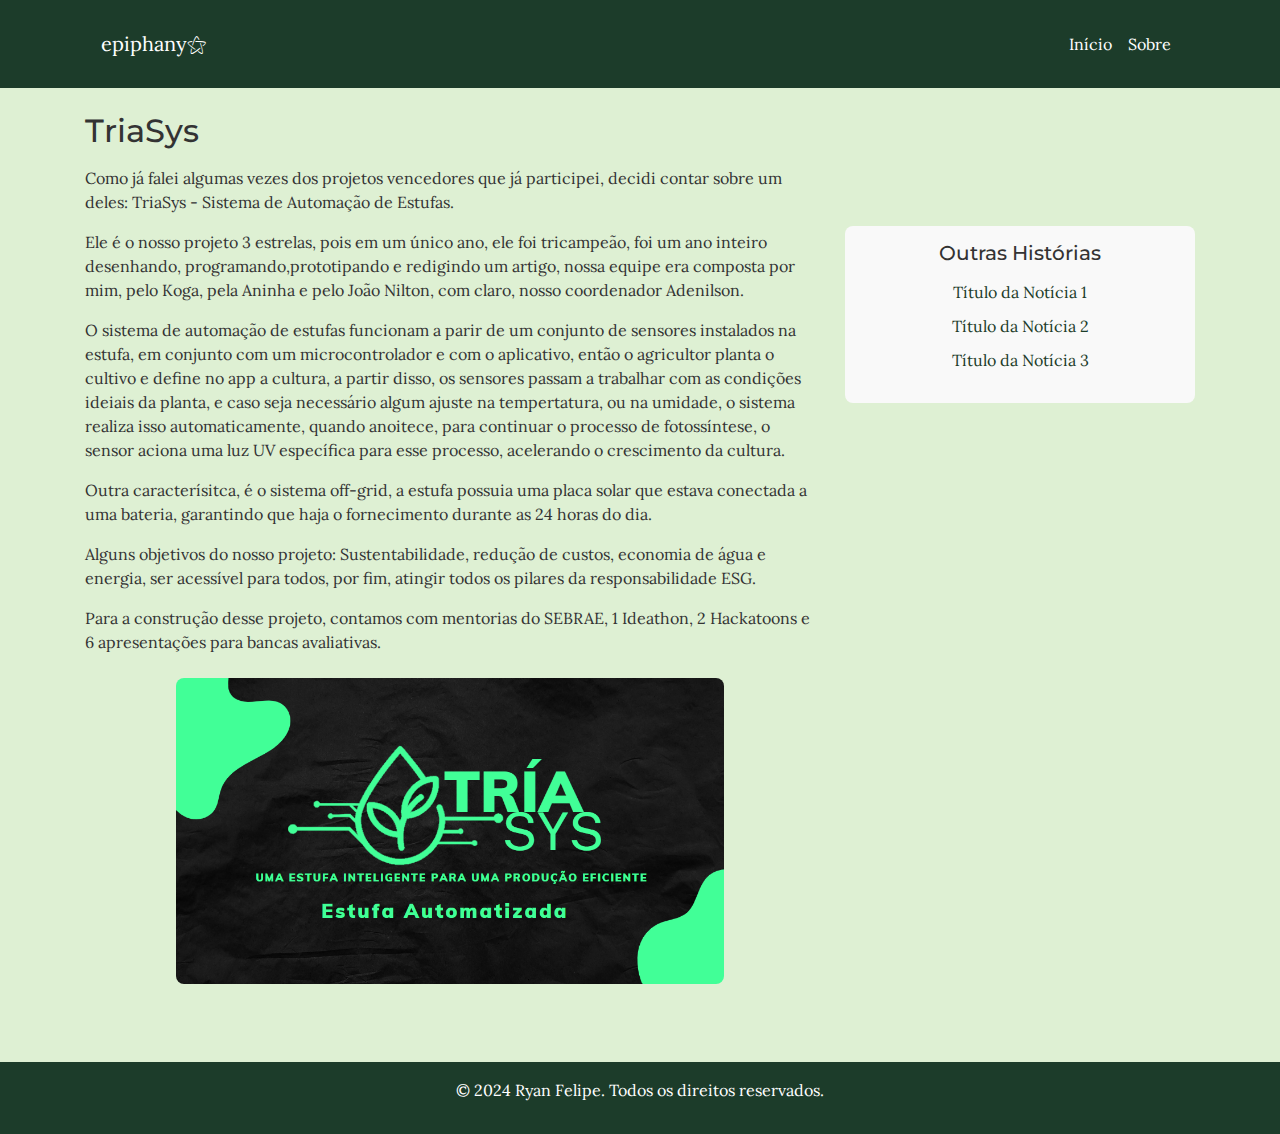
==== html/estufa.html @ 69659566 "Adicionando Arquivos" ====
<!DOCTYPE html>
<html lang="pt-br">

<head>
    <meta charset="UTF-8">
    <meta name="viewport" content="width=device-width, initial-scale=1.0">
    <title>epiphany</title>
    <link rel="shortcut icon" href="../img/favicon.ico" type="image/x-icon">
    <link rel="stylesheet" href="https://stackpath.bootstrapcdn.com/bootstrap/4.5.2/css/bootstrap.min.css">
    <link rel="stylesheet" href="../css/styles.css">
</head>

<body>
    <header class="bg-cabecalho p-3">
        <div class="container">
            <nav class="navbar navbar-expand-lg navbar-dark">
                <a class="navbar-brand text-white" href="../index.html">epiphany⚝</a>
                <button class="navbar-toggler" type="button" data-toggle="collapse" data-target="#menuPrincipal"
                    aria-controls="menuPrincipal" aria-expanded="false" aria-label="Toggle navigation">
                    <span class="navbar-toggler-icon"></span>
                </button>
                <div class="collapse navbar-collapse" id="menuPrincipal">
                    <ul class="navbar-nav ml-auto">
                        <li class="nav-item"><a class="nav-link text-white" href="../index.html">Início</a></li>
                        <li class="nav-item"><a class="nav-link text-white" href="sobre.html">Sobre</a></li>
                    </ul>
                </div>
            </nav>
        </div>
    </header>

    <main class="container mt-4">
        <article class="parte-principal">
            <h1 class="mb-3">TriaSys</h1>
            <div class="row">
                <div class="col-md-8">
                    <section class="textos">
                        <p>Como já falei algumas vezes dos projetos vencedores que já participei, decidi contar sobre um deles: TriaSys - Sistema de Automação de Estufas.</p>
                        <p>Ele é o nosso projeto 3 estrelas, pois em um único ano, ele foi tricampeão, foi um ano inteiro desenhando, programando,prototipando e redigindo um artigo, nossa equipe era composta por mim, pelo Koga, pela Aninha e pelo João Nilton, com claro, nosso coordenador Adenilson.</p>
                        <p>O sistema de automação de estufas funcionam a parir de um conjunto de sensores instalados na estufa, em conjunto com um microcontrolador e com o aplicativo, então o agricultor planta o cultivo e define no app a cultura, a partir disso, os sensores passam a trabalhar com as condições ideiais da planta, e caso seja necessário algum ajuste na tempertatura, ou na umidade, o sistema realiza isso automaticamente, quando anoitece, para continuar o processo de fotossíntese, o sensor aciona uma luz UV específica para esse processo, acelerando o crescimento da cultura.</p>
                        <p>Outra caracterísitca, é o sistema off-grid, a estufa possuia uma placa solar que estava conectada a uma bateria, garantindo que haja o fornecimento durante as 24 horas do dia.</p>
                        <p>Alguns objetivos do nosso projeto: Sustentabilidade, redução de custos, economia de água e energia, ser acessível para todos, por fim, atingir todos os pilares da responsabilidade ESG.</p>
                        <p>Para a construção desse projeto, contamos com mentorias do SEBRAE, 1 Ideathon, 2 Hackatoons e 6 apresentações para bancas avaliativas.</p>
                        <div class="text-center my-4">
                            <img src="../img/estufa1.png" alt="Equipe Ceep Robótica 2023 com Rony Miranda"
                                class="img-fluid w-75">
                        </div>
                    </section>
                </div>
                <div class="col-md-4">
                    <div class="sidebar">
                        <h3>Outras Histórias</h3>
                        <ul class="list-unstyled">
                            <li><a href="noticia1.html">Título da Notícia 1</a></li>
                            <li><a href="noticia2.html">Título da Notícia 2</a></li>
                            <li><a href="noticia3.html">Título da Notícia 3</a></li>
                        </ul>
                    </div>
                </div>
            </div>
        </article>
    </main>

    <footer class="bg-cabecalho text-white text-center p-3 mt-4">
        <p>&copy; 2024 Ryan Felipe. Todos os direitos reservados.</p>
    </footer>

    <!-- LINK DOS SCRIPTS PARA UTILZAR EFEITOS DO BOOTSTRAP E DO JQUERY -->
    <script src="https://code.jquery.com/jquery-3.5.1.slim.min.js"></script>
    <script src="https://cdn.jsdelivr.net/npm/bootstrap@4.5.2/dist/js/bootstrap.bundle.min.js"></script>
</body>

</html>
---- css/styles.css ----
@import url('https://fonts.googleapis.com/css2?family=Montserrat:wght@400;700&family=Lora:wght@400;700&display=swap');

:root {
    --cor-primaria: #1c3c2a;
    --cor-secundaria: #ffffff;
    --cor-texto: #333333;
    --cor-cabecalho: #1c3c2a;
}

/* GERAIS */

html,
body {
    height: 100%;
    margin: 0;
}


body {
    display: flex;
    flex-direction: column;
    font-family: 'Lora', serif;
    color: var(--cor-texto);
    background-color: #def0d3;
}

main {
    flex: 1;
}

footer {
    background-color: var(--cor-cabecalho);
    color: var(--cor-secundaria);
    text-align: center;
    padding: 10px 0;
}

/* ESTILOS PÁGINA INICIAL */

.bg-cabecalho {
    background-color: var(--cor-cabecalho);
}

h1,
h2,
h3,
h4 {
    margin: 0;
    font-family: 'Montserrat', sans-serif;
}

.parte-destaque p,
.publi-card .card-text {
    color: #555;
}

.btn-leia-mais {
    background-color: var(--cor-primaria);
    color: var(--cor-secundaria);
    border: none;
    transition: background-color 0.3s;
}

.btn-leia-mais:hover {
    background-color: #0d2015;
    color: #fff;
}

.publi-card {
    margin-bottom: 20px;
}

.publi-card .card-img-top {
    height: 200px;
    object-fit: cover;
}

button a {
    color: #fff;
    text-decoration: none;
}

button a:hover {
    color: #fff;
    text-decoration: none;
}


/* ESTILOS DEDICADOS AS PÁGINAS DE NOTÍCIA */

.parte-principal {
    margin-bottom: 30px;
}

.parte-principal h1 {
    font-size: 2rem;
    color: var(--cor-texto);
}

.parte-principal img {
    max-width: 100%;
    height: auto;
    border-radius: 8px;
}

/* Adiciona margem superior ao título "Outras Histórias" */
.sidebar {
    background-color: #f9f9f9;
    padding: 15px;
    border-radius: 8px;
    margin-top: 17%;
}

.sidebar h3 {
    font-size: 1.25rem;
    margin-bottom: 15px;
    text-align: center;
}

.sidebar ul {
    padding-left: 0;
}

.sidebar ul li {
    margin-bottom: 10px;
    text-align: center;
}

.sidebar ul li a {
    color: var(--cor-primaria);
    text-decoration: none;
}

.sidebar ul li a:hover {
    text-decoration: underline;
}

/* ESTILOS DEDICADOS A PÁGINA SOBRE */

.sobre-mim {
    margin-bottom: 30px;
}

.sobre-mim h1 {
    font-size: 2.5rem;
    color: var(--cor-texto);
    margin-bottom: 20px;
}

.sobre-mim h2 {
    font-size: 1.75rem;
    color: var(--cor-texto);
    margin-top: 20px;
    margin-bottom: 10px;
}

.sobre-mim p {
    font-size: 1rem;
    line-height: 1.6;
    color: var(--cor-texto);
}

.sobre-mim img {
    max-width: 100%;
    height: auto;
    border-radius: 50%;
    border: 3px solid var(--cor-primaria);
}
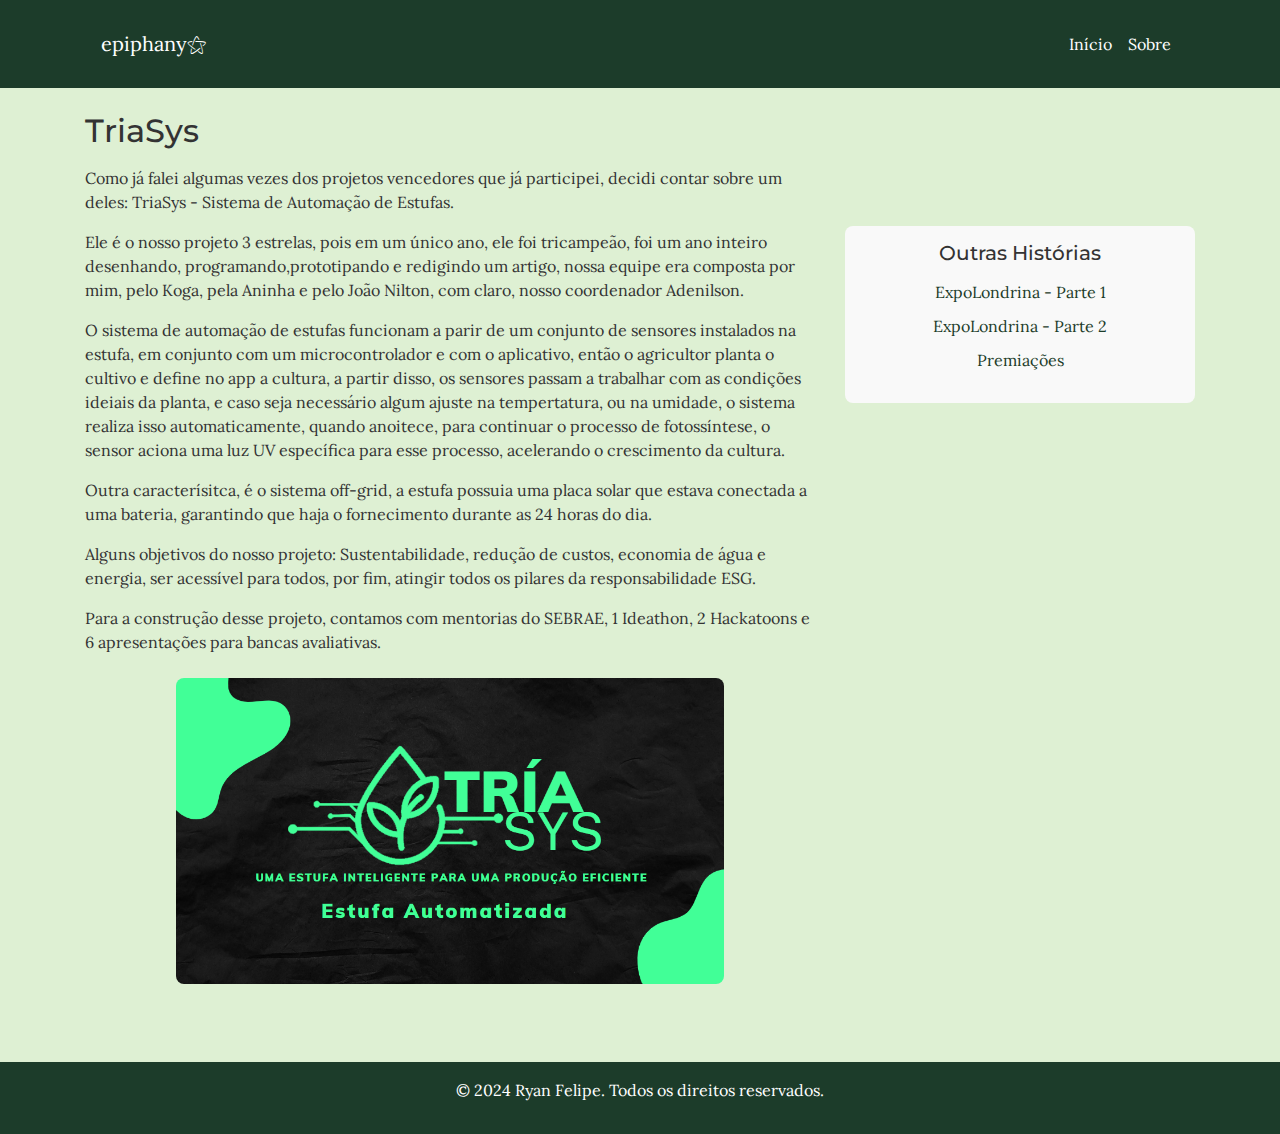
==== commit f455a618: "Subindo versão final" ====
--- a/html/estufa.html
+++ b/html/estufa.html
@@ -35,12 +35,26 @@
             <div class="row">
                 <div class="col-md-8">
                     <section class="textos">
-                        <p>Como já falei algumas vezes dos projetos vencedores que já participei, decidi contar sobre um deles: TriaSys - Sistema de Automação de Estufas.</p>
-                        <p>Ele é o nosso projeto 3 estrelas, pois em um único ano, ele foi tricampeão, foi um ano inteiro desenhando, programando,prototipando e redigindo um artigo, nossa equipe era composta por mim, pelo Koga, pela Aninha e pelo João Nilton, com claro, nosso coordenador Adenilson.</p>
-                        <p>O sistema de automação de estufas funcionam a parir de um conjunto de sensores instalados na estufa, em conjunto com um microcontrolador e com o aplicativo, então o agricultor planta o cultivo e define no app a cultura, a partir disso, os sensores passam a trabalhar com as condições ideiais da planta, e caso seja necessário algum ajuste na tempertatura, ou na umidade, o sistema realiza isso automaticamente, quando anoitece, para continuar o processo de fotossíntese, o sensor aciona uma luz UV específica para esse processo, acelerando o crescimento da cultura.</p>
-                        <p>Outra caracterísitca, é o sistema off-grid, a estufa possuia uma placa solar que estava conectada a uma bateria, garantindo que haja o fornecimento durante as 24 horas do dia.</p>
-                        <p>Alguns objetivos do nosso projeto: Sustentabilidade, redução de custos, economia de água e energia, ser acessível para todos, por fim, atingir todos os pilares da responsabilidade ESG.</p>
-                        <p>Para a construção desse projeto, contamos com mentorias do SEBRAE, 1 Ideathon, 2 Hackatoons e 6 apresentações para bancas avaliativas.</p>
+                        <p>Como já falei algumas vezes dos projetos vencedores que já participei, decidi contar sobre um
+                            deles: TriaSys - Sistema de Automação de Estufas.</p>
+                        <p>Ele é o nosso projeto 3 estrelas, pois em um único ano, ele foi tricampeão, foi um ano
+                            inteiro desenhando, programando,prototipando e redigindo um artigo, nossa equipe era
+                            composta por mim, pelo Koga, pela Aninha e pelo João Nilton, com claro, nosso coordenador
+                            Adenilson.</p>
+                        <p>O sistema de automação de estufas funcionam a parir de um conjunto de sensores instalados na
+                            estufa, em conjunto com um microcontrolador e com o aplicativo, então o agricultor planta o
+                            cultivo e define no app a cultura, a partir disso, os sensores passam a trabalhar com as
+                            condições ideiais da planta, e caso seja necessário algum ajuste na tempertatura, ou na
+                            umidade, o sistema realiza isso automaticamente, quando anoitece, para continuar o processo
+                            de fotossíntese, o sensor aciona uma luz UV específica para esse processo, acelerando o
+                            crescimento da cultura.</p>
+                        <p>Outra caracterísitca, é o sistema off-grid, a estufa possuia uma placa solar que estava
+                            conectada a uma bateria, garantindo que haja o fornecimento durante as 24 horas do dia.</p>
+                        <p>Alguns objetivos do nosso projeto: Sustentabilidade, redução de custos, economia de água e
+                            energia, ser acessível para todos, por fim, atingir todos os pilares da responsabilidade
+                            ESG.</p>
+                        <p>Para a construção desse projeto, contamos com mentorias do SEBRAE, 1 Ideathon, 2 Hackatoons e
+                            6 apresentações para bancas avaliativas.</p>
                         <div class="text-center my-4">
                             <img src="../img/estufa1.png" alt="Equipe Ceep Robótica 2023 com Rony Miranda"
                                 class="img-fluid w-75">
@@ -51,9 +65,9 @@
                     <div class="sidebar">
                         <h3>Outras Histórias</h3>
                         <ul class="list-unstyled">
-                            <li><a href="noticia1.html">Título da Notícia 1</a></li>
-                            <li><a href="noticia2.html">Título da Notícia 2</a></li>
-                            <li><a href="noticia3.html">Título da Notícia 3</a></li>
+                            <li><a href="expo.html">ExpoLondrina - Parte 1</a></li>
+                            <li><a href="expo2.html">ExpoLondrina - Parte 2</a></li>
+                            <li><a href="premiacoes.html">Premiações</a></li>
                         </ul>
                     </div>
                 </div>
--- a/css/styles.css
+++ b/css/styles.css
@@ -49,11 +49,6 @@
     font-family: 'Montserrat', sans-serif;
 }
 
-.parte-destaque p,
-.publi-card .card-text {
-    color: #555;
-}
-
 .btn-leia-mais {
     background-color: var(--cor-primaria);
     color: var(--cor-secundaria);
@@ -85,7 +80,6 @@
     text-decoration: none;
 }
 
-
 /* ESTILOS DEDICADOS AS PÁGINAS DE NOTÍCIA */
 
 .parte-principal {
@@ -103,7 +97,6 @@
     border-radius: 8px;
 }
 
-/* Adiciona margem superior ao título "Outras Histórias" */
 .sidebar {
     background-color: #f9f9f9;
     padding: 15px;
@@ -133,6 +126,17 @@
 
 .sidebar ul li a:hover {
     text-decoration: underline;
+}
+
+.fundo-diferente {
+    color: #f9f9f9;
+    background-color: #478663;
+    max-width: 400px;
+    width: 100%;
+    margin: 0 auto;
+    margin-bottom: 1%;
+    padding: 15px;
+    border-radius: 8px;
 }
 
 /* ESTILOS DEDICADOS A PÁGINA SOBRE */
